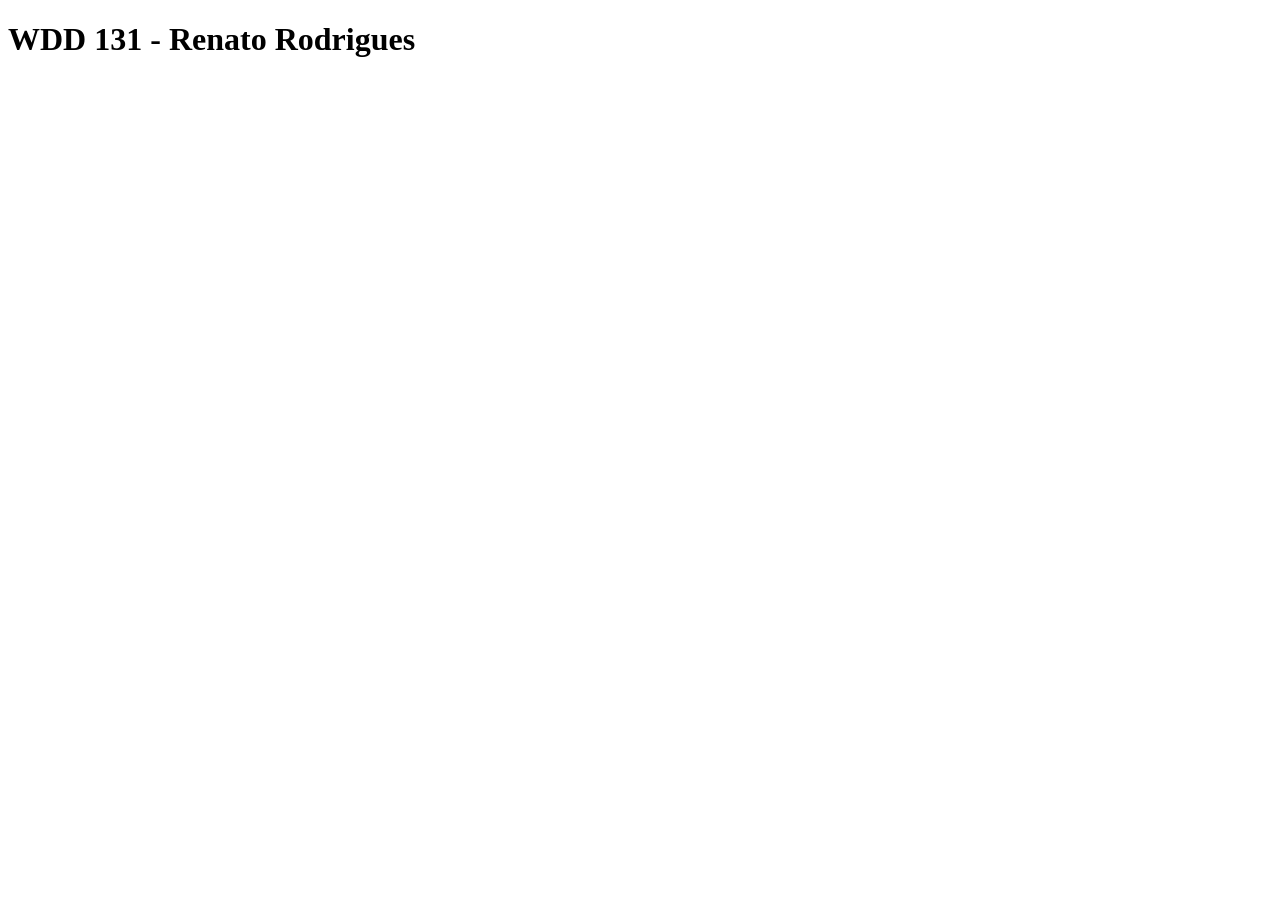
==== index.html @ ea54490b "inicial commit" ====
<!DOCTYPE html>
<html lang="en">

<head>
    <meta charset="UTF-8">
    <meta name="viewport" content="width=device-width, initial-scale=1.0">
    <title>WDD 131</title>
</head>

<body>
    <h1>WDD 131 - Renato Rodrigues</h1>
</body>

</html>
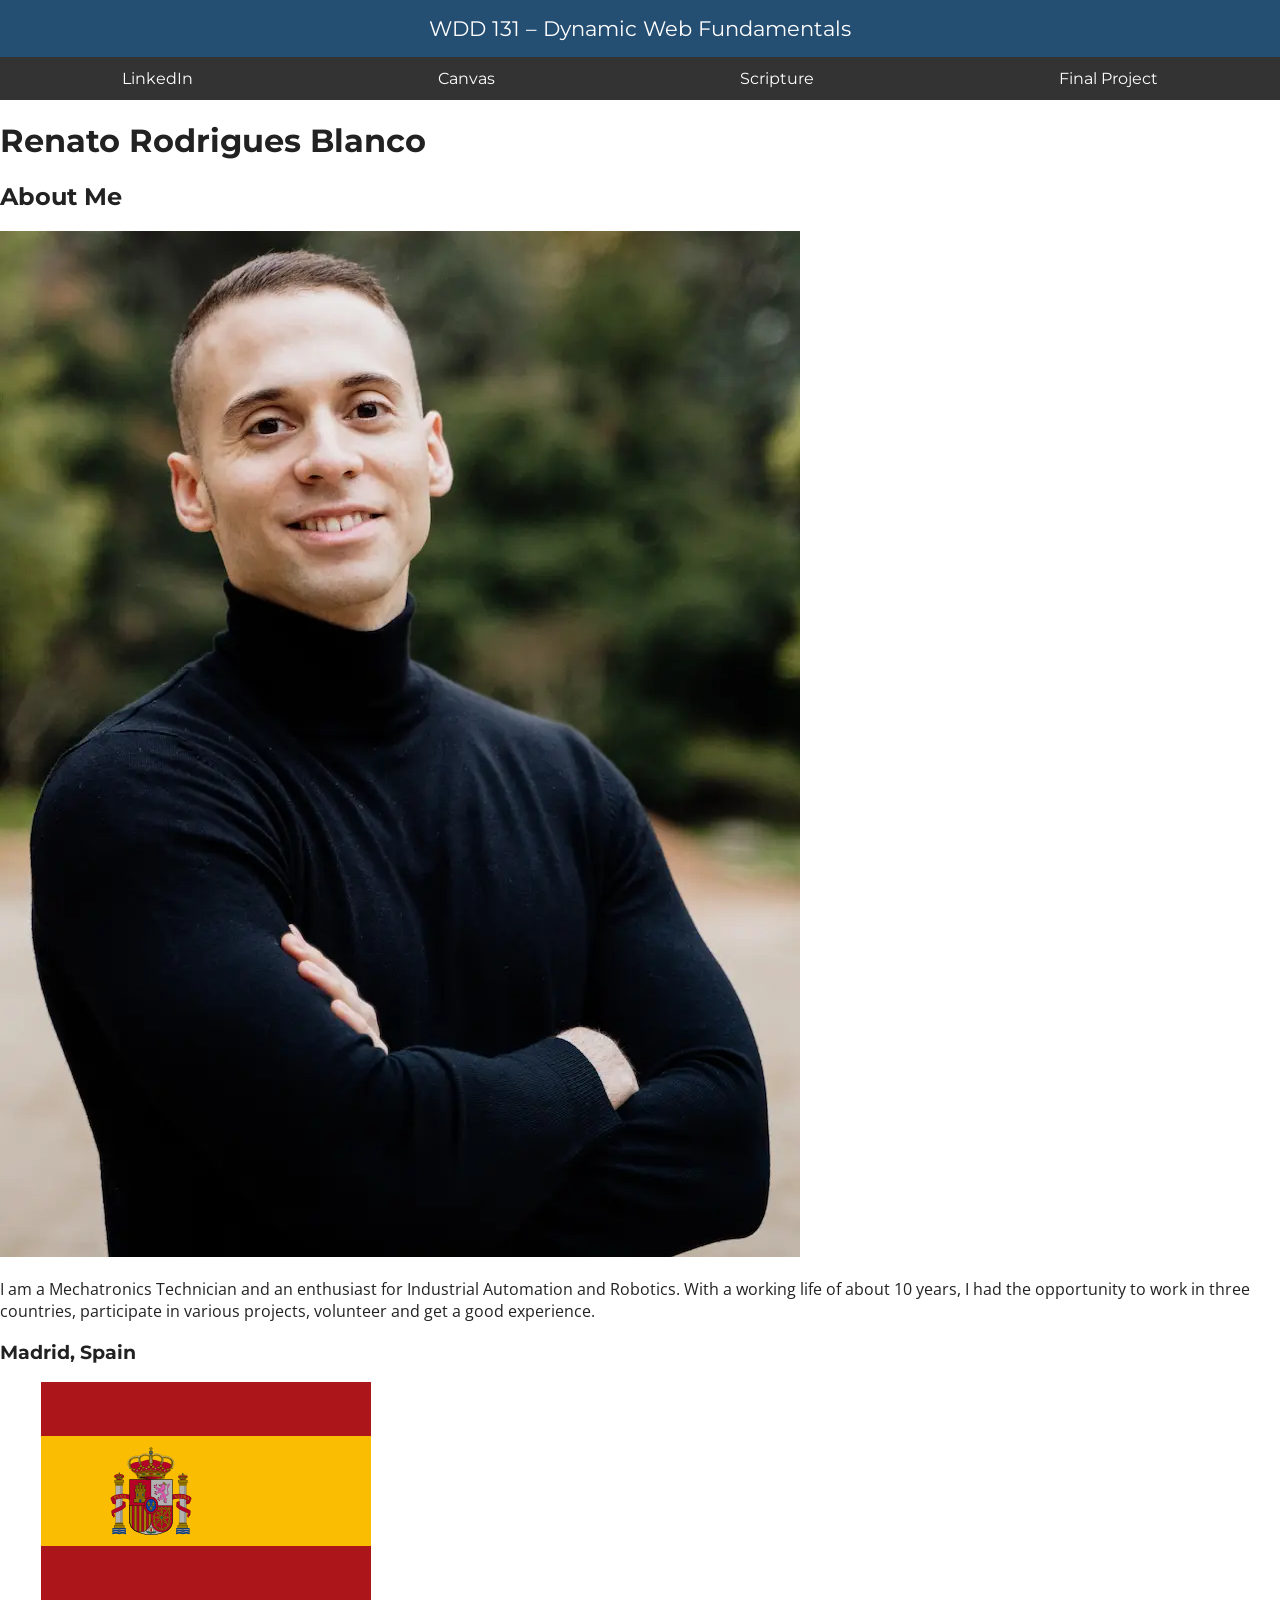
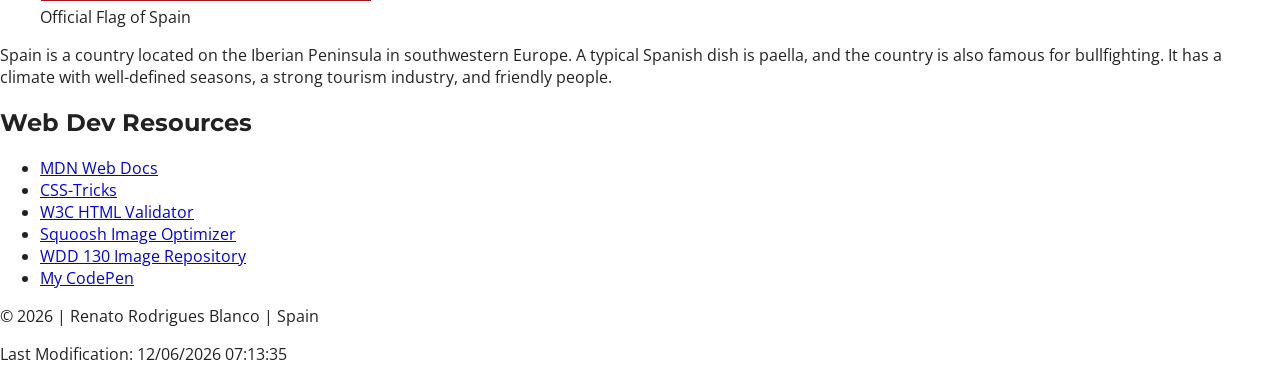
==== commit 937919be: "Add home page with HTML, JS and partial CSS" ====
--- a/index.html
+++ b/index.html
@@ -4,11 +4,72 @@
 <head>
     <meta charset="UTF-8">
     <meta name="viewport" content="width=device-width, initial-scale=1.0">
-    <title>WDD 131</title>
+    <meta name="description"
+        content="WDD 131 – Dynamic Web Fundamentals | Renato Rodrigues Blanco | Course home page, personal profile, and web dev resources.">
+    <meta name="author" content="Renato Rodrigues Blanco">
+    <title>WDD 131 – Dynamic Web Fundamentals – Renato Rodrigues Blanco</title>
+    <link rel="preconnect" href="https://fonts.googleapis.com">
+    <link rel="preconnect" href="https://fonts.gstatic.com" crossorigin>
+    <link
+        href="https://fonts.googleapis.com/css2?family=Montserrat:wght@100..900&family=Open+Sans:wght@300..800&display=swap"
+        rel="stylesheet">
+    <link rel="stylesheet" href="styles/base.css">
+    <script src="scripts/getdates.js" defer></script>
+
 </head>
 
 <body>
-    <h1>WDD 131 - Renato Rodrigues</h1>
+    <header>
+        <span id="course-title">WDD 131 – Dynamic Web Fundamentals</span>
+        <nav>
+            <a href="https://www.linkedin.com/in/10rodriguesrenato/">LinkedIn</a>
+            <a href="https://byupw.instructure.com/">Canvas</a>
+            <a
+                href="https://www.churchofjesuschrist.org/study/scriptures/bofm/mosiah/2?lang=eng&id=p17#p17">Scripture</a>
+            <a href="#">Final Project</a>
+        </nav>
+    </header>
+    <main>
+        <h1>Renato Rodrigues Blanco</h1>
+        <section class="card">
+            <h2>About Me</h2>
+            <img src="images/profile.webp" alt="Profile picture of Renato Rodrigues Blanco" width="800" height="1026">
+            <p>I am a Mechatronics Technician and an enthusiast for Industrial Automation and Robotics. With a working
+                life of about 10
+                years, I had the opportunity to work in three countries, participate in various projects, volunteer and
+                get a good
+                experience.</p>
+
+            <h3>Madrid, Spain</h3>
+            <figure>
+                <img src="images/spain-flag.png" alt="Flag of Spain" width="331" height="219">
+                <figcaption>Official Flag of Spain</figcaption>
+            </figure>
+            <p>Spain is a country located on the Iberian Peninsula in southwestern Europe. A typical Spanish dish is
+                paella, and the
+                country is also famous for bullfighting. It has a climate with well-defined seasons, a strong tourism
+                industry, and
+                friendly people.</p>
+  
+        </section>
+
+        <section class="card">
+            <h2>Web Dev Resources</h2>
+            <ul>
+                <li><a href="https://developer.mozilla.org/">MDN Web Docs</a></li>
+                <li><a href="https://css-tricks.com/">CSS-Tricks</a></li>
+                <li><a href="https://validator.w3.org/">W3C HTML Validator</a></li>
+                <li><a href="https://squoosh.app/">Squoosh Image Optimizer</a></li>
+                <li><a href="https://byui-cse.github.io/wdd130-ww-course/resources/wwr-image-repo.html">WDD 130 Image
+                        Repository</a></li>
+                <li><a href="https://codepen.io/renato-rb">My CodePen</a></li>
+            </ul>
+        </section>
+    </main>
+    <footer>
+        <p>&copy; <span id="currentyear"></span> | Renato Rodrigues Blanco | Spain</p>
+        <p id="lastModified"></p>
+    </footer>
 </body>
 
 </html>
--- a/styles/base.css
+++ b/styles/base.css
@@ -0,0 +1,47 @@
+/* Base */
+body {
+    margin: 0;
+    font-family: "Open Sans", sans-serif;
+    color: #222;
+}
+
+h1,
+h2,
+h3,
+#course-title,
+nav a {
+    font-family: "Montserrat", sans-serif;
+}
+
+/* Header */
+header {
+    background-color: #254e73;
+    color: white;
+}
+
+#course-title {
+    display: block;
+    text-align: center;
+    padding: 1rem;
+    font-size: 1.3rem;
+}
+
+/* Navigation */
+
+nav {
+    display: flex;
+    justify-content: space-around;
+    background-color: #333;
+}
+
+nav a {
+    color: white;
+    text-decoration: none;
+    padding: 0.75rem 1rem;
+    transition: background-color 0.3s;
+}
+
+nav a:hover {
+    background-color: #555;
+    color: #ffd166;
+}
